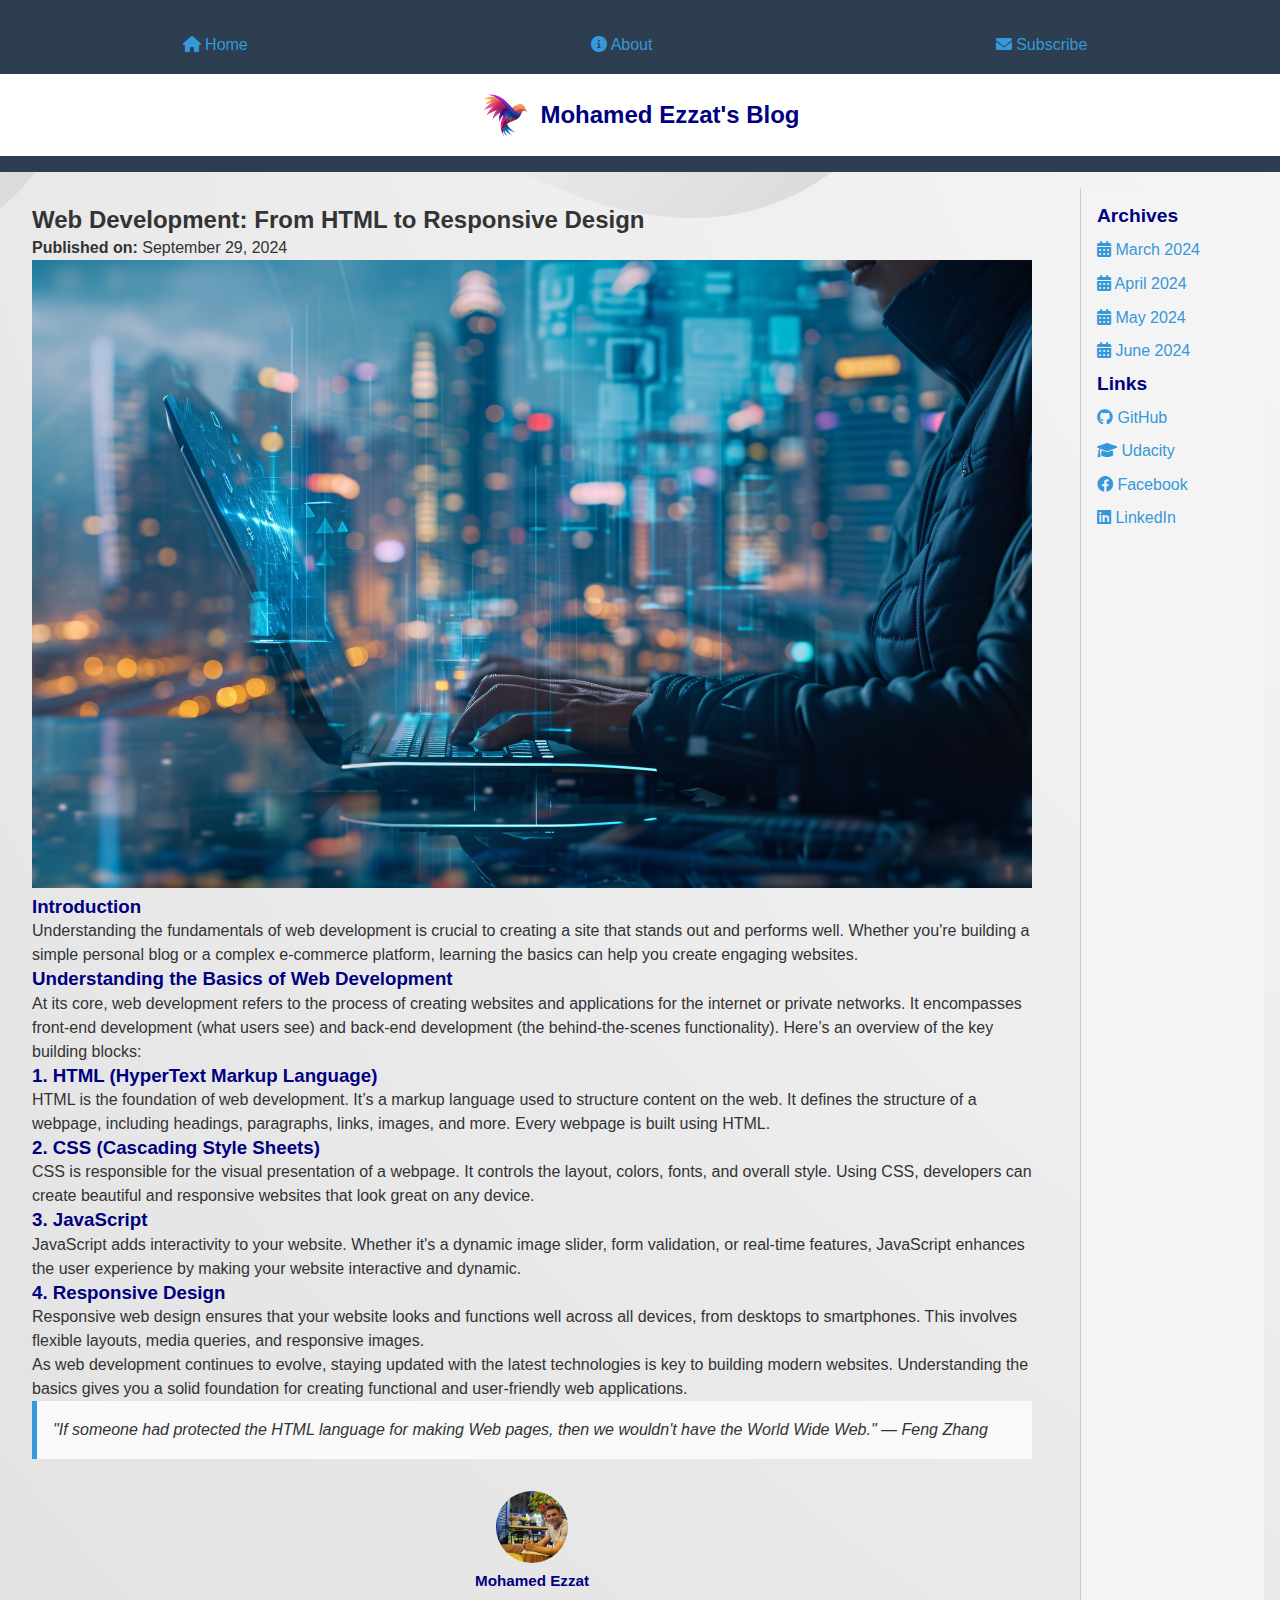
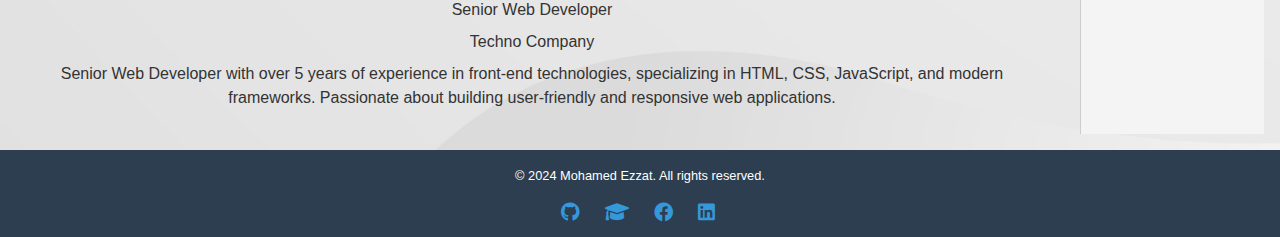
==== blog-post.html @ 2dc76a6b "Start" ====
<!DOCTYPE html>
<html lang="en">
<head>
    <meta charset="UTF-8">
    <meta name="viewport" content="width=device-width, initial-scale=1.0">
    <title>Web Development: From HTML to Responsive Design - Mohamed Ezzat</title>
    <link rel="stylesheet" href="assets/css/main.css">
    <link rel="stylesheet" href="https://cdnjs.cloudflare.com/ajax/libs/font-awesome/6.0.0-beta3/css/all.min.css">
</head>
<body>
    <header>
        <nav>
            <ul>
                <li><a href="index.html"><i class="fas fa-home"></i> Home</a></li>
                <li><a href="#"><i class="fas fa-info-circle"></i> About</a></li>
                <li><a href="#"><i class="fas fa-envelope"></i> Subscribe</a></li>
            </ul>
        </nav>
        <div class="blog-title-container">
            <img src="assets/images/logo.png" alt="Logo" class="blog-logo">
            <h1 class="blog-title">Mohamed Ezzat's Blog</h1>
        </div>
    </header>

    <div class="main-content">
        <section class="blog-posts">
            <article class="blog-post">
                <h2>Web Development: From HTML to Responsive Design</h2>
                <p><strong>Published on:</strong> <time datetime="2024-09-29">September 29, 2024</time></p>
                
                <img src="assets/images/post-image-1.jpg" alt="Web Development Image" class="post-image">

                <h3>Introduction</h3>
                <p>Understanding the fundamentals of web development is crucial to creating a site that stands out and performs well. Whether you're building a simple personal blog or a complex e-commerce platform, learning the basics can help you create engaging websites.</p>
                
                <h3>Understanding the Basics of Web Development</h3>
                <p>At its core, web development refers to the process of creating websites and applications for the internet or private networks. It encompasses front-end development (what users see) and back-end development (the behind-the-scenes functionality). Here’s an overview of the key building blocks:</p>
                
                <h3>1. HTML (HyperText Markup Language)</h3>
                <p>HTML is the foundation of web development. It’s a markup language used to structure content on the web. It defines the structure of a webpage, including headings, paragraphs, links, images, and more. Every webpage is built using HTML.</p>
                
                <h3>2. CSS (Cascading Style Sheets)</h3>
                <p>CSS is responsible for the visual presentation of a webpage. It controls the layout, colors, fonts, and overall style. Using CSS, developers can create beautiful and responsive websites that look great on any device.</p>
                
                <h3>3. JavaScript</h3>
                <p>JavaScript adds interactivity to your website. Whether it's a dynamic image slider, form validation, or real-time features, JavaScript enhances the user experience by making your website interactive and dynamic.</p>
                
                <h3>4. Responsive Design</h3>
                <p>Responsive web design ensures that your website looks and functions well across all devices, from desktops to smartphones. This involves flexible layouts, media queries, and responsive images.</p>
                
                <p>As web development continues to evolve, staying updated with the latest technologies is key to building modern websites. Understanding the basics gives you a solid foundation for creating functional and user-friendly web applications.</p>

                
                <blockquote>
                    "If someone had protected the HTML language for making Web pages, then we wouldn't have the World Wide Web."
                    <cite>— Feng Zhang</cite>

                </blockquote>
                <section class="author-info">
                    <img src="assets/images/author-photo.jpg" alt="Author photo" class="author-photo">
                    <h3>Mohamed Ezzat</h3>
                    <p>Senior Web Developer</p>
                    <p>Techno Company</p>
                    <p>Senior Web Developer with over 5 years of experience in front-end technologies, specializing in HTML, CSS, JavaScript, and modern frameworks. Passionate about building user-friendly and responsive web applications.</p>
                </section>
                
                
            </article>
        </section>

        <aside class="sidebar">
            <h3>Archives</h3>
            <ul class="archives-list">
                <li><a href="#"><i class="fas fa-calendar-alt"></i> March 2024</a></li>
                <li><a href="#"><i class="fas fa-calendar-alt"></i> April 2024</a></li>
                <li><a href="#"><i class="fas fa-calendar-alt"></i> May 2024</a></li>
                <li><a href="#"><i class="fas fa-calendar-alt"></i> June 2024</a></li>
            </ul>

            <h3>Links</h3>
            <ul class="links-list">
                <li><a href="https://github.com/Eng-Mohamed-Ezzat"><i class="fab fa-github"></i> GitHub</a></li>
                <li><a href="https://learn.udacity.com/nanodegrees"><i class="fas fa-graduation-cap"></i> Udacity</a></li>
                <li><a href="https://www.facebook.com/Eng.Mohamed.Ezzat.Info"><i class="fab fa-facebook"></i> Facebook</a></li>
                <li><a href="https://www.linkedin.com/in/mohamed-ezzat/" target="_blank"><i class="fab fa-linkedin"></i> LinkedIn</a></li>
            </ul>
        </aside>
    </div>

    <footer>
        <p>© 2024 Mohamed Ezzat. All rights reserved.</p>
    
        <ul class="footer-social-links">
            <li><a href="https://github.com/Eng-Mohamed-Ezzat">
                <i class="fab fa-github"></i>
            </a></li>
            <li><a href="https://learn.udacity.com/nanodegrees">
                <i class="fas fa-graduation-cap"></i>
            </a></li>
            <li><a href="https://www.facebook.com/Eng.Mohamed.Ezzat.Info">
                <i class="fab fa-facebook"></i>
            </a></li>
            <li><a href="https://www.linkedin.com/in/mohamed-ezzat/" target="_blank">
                <i class="fab fa-linkedin"></i>
            </a></li>
        </ul>
    </footer>
    
</body>
</html>
---- assets/css/main.css ----
@import url('layout.css');
@import url('typography.css');
@import url('media.css');

* {
    margin: 0;
    padding: 0;
    box-sizing: border-box;
}


body {
    font-family: 'Arial', sans-serif;
    line-height: 1.6;
    background-color: #f4f4f4;
    color: #333;
    background-image: url('/assets/images/background-image.jpg');
    background-size: cover; 
    background-repeat: no-repeat;
    background-position: center; 
}

a {
    color: #3498db;
    text-decoration: none;
}

h1, h2 {
    color: #333;
}

header, footer {
    background-color: #2c3e50;
    color: #fff;
    text-align: center;
    padding: 1rem 0;
}

nav ul {
    list-style: none;
}

nav ul li {
    display: inline;
    margin-right: 10px;
}
nav ul li a:hover{
   color: antiquewhite;
}

.blog-posts {
    display: grid;
    grid-template-columns: 1fr 1fr;
    gap: 1rem;
    padding: 1rem;
}
.blog-posts a{
    color: navy;
    font-size: 1.2rem;
}

.post img {
    width: 100%; 
    object-fit: cover; 
    display: block;
    margin: 0 auto; 
}

footer p {
    font-size: 0.8rem;
}

.blog-title-container {
    display: flex;
    align-items: center;
    justify-content: center; 
    background-color: white;
    padding: 1rem;
}

.blog-logo {
    width: 50px; 
    height: auto;
    margin-right: 10px; 
}

.blog-title {
    font-size: 1.5rem;
    color: navy;
}

.main-content {
    display: flex;
    justify-content: space-between;
    padding: 1rem;
}

.blog-posts {
    flex: 3;
    margin-right: 1rem;
}

.post img {
    max-width: 100%;
}

.post h2 {
    font-size: 1.5rem;
    margin-top: 0.5rem;
}

.post p a{
    font-size: 1rem;
    color: #3498db;
    text-decoration: underline;
}

.author-info {
    text-align: center; 
    margin-top: 2rem;
    font-size: small;
}

.author-photo {
    width: 72px;
    height: 72px;
    border-radius: 50%; 
    object-fit: cover; 
    display: block;
    margin: 0 auto; 
}

.author-info h3 {
    margin: 0.5rem 0; 
}

.author-info p {
    margin: 0.5rem 0;
}

.sidebar {
    flex: 1; 
    background-color: #f4f4f4;
    padding: 1rem;
    border-left: 1px solid #ccc;
}

.sidebar h3 {
    font-size: 1.2rem;
    color: navy;
    margin-bottom: 0.5rem;
}

.archives-list,
.links-list {
    list-style-type: none;
    padding: 0;
}

.archives-list li,
.links-list li {
    margin-bottom: 0.5rem;
}

.archives-list li a:hover{
    color: #000;
}

.links-list li a {
    color: #3498db;
    text-decoration: none;
}

.links-list li a:hover {
    color: #000;
}

.footer-social-links {
    list-style: none;
    display: flex;
    justify-content: center;
    padding: 0;
    margin-top: 1rem;
}

.footer-social-links li {
    margin: 0 10px; 
}

.footer-social-links li a {
    color: #3498db;
    text-decoration: none;
    font-size: 1.2rem; 
    display: flex;
    align-items: center;
}

.footer-social-links li a i {
    margin-right: 5px; 
}

.footer-social-links li a:hover {
    color: #fff; 
}
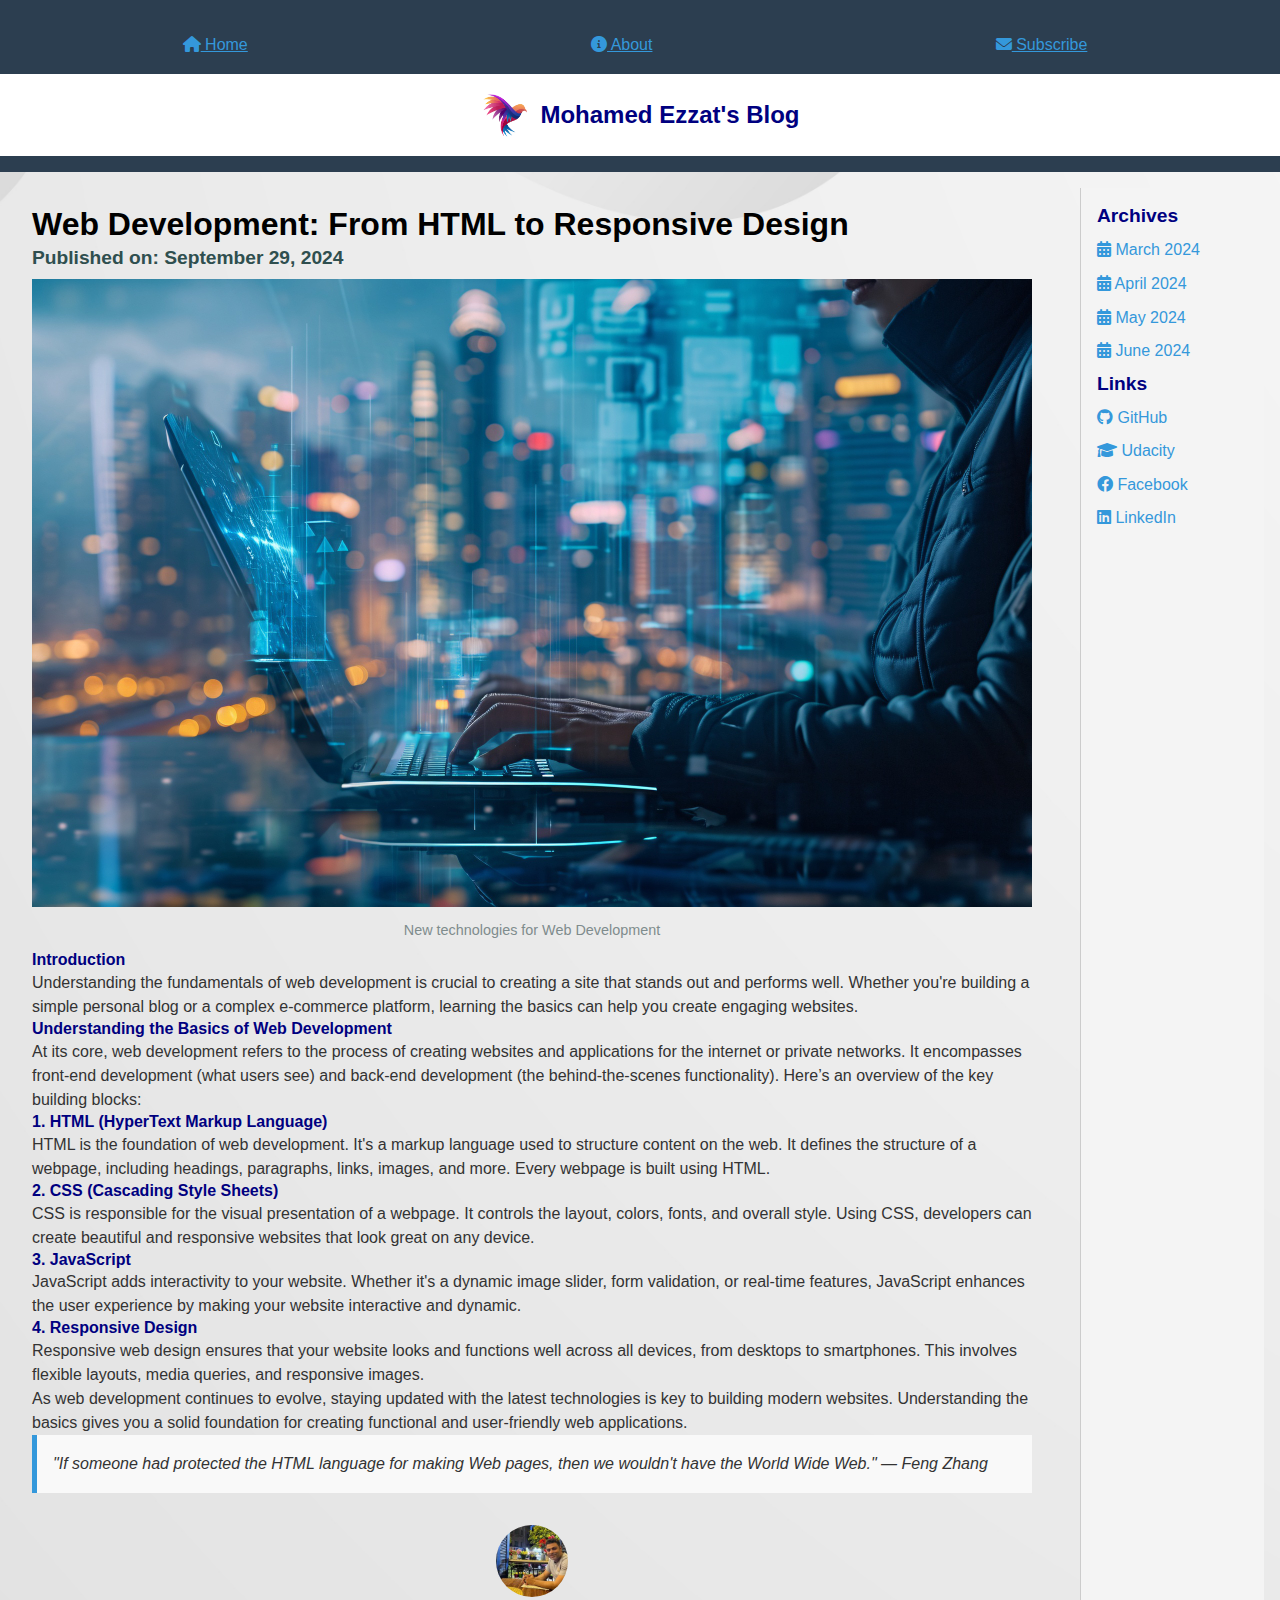
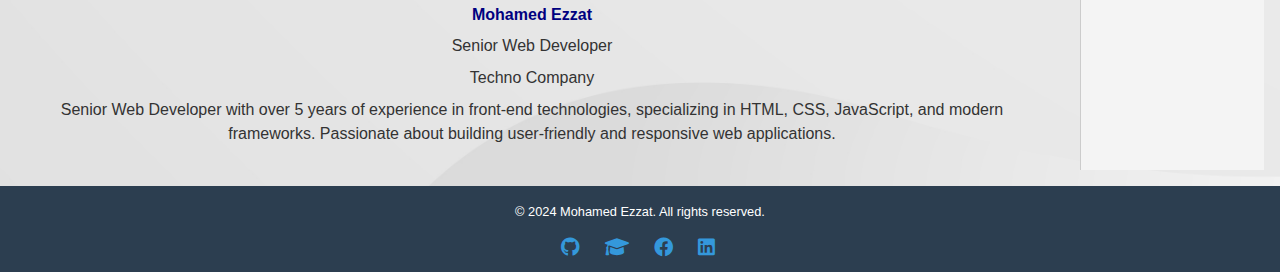
==== commit 3e3ff64c: "Final 2" ====
--- a/blog-post.html
+++ b/blog-post.html
@@ -25,11 +25,14 @@
     <div class="main-content">
         <section class="blog-posts">
             <article class="blog-post">
-                <h2>Web Development: From HTML to Responsive Design</h2>
-                <p><strong>Published on:</strong> <time datetime="2024-09-29">September 29, 2024</time></p>
+                <h1>Web Development: From HTML to Responsive Design</h1>
+                <h2><strong>Published on:</strong> <time datetime="2024-09-29">September 29, 2024</time></h2>
+               
+                <figure>
+                    <img src="assets/images/post-image-1.jpg" alt="Web Development Image" class="post-image">
+                    <figcaption>New technologies for Web Development</figcaption>
+                </figure>
                 
-                <img src="assets/images/post-image-1.jpg" alt="Web Development Image" class="post-image">
-
                 <h3>Introduction</h3>
                 <p>Understanding the fundamentals of web development is crucial to creating a site that stands out and performs well. Whether you're building a simple personal blog or a complex e-commerce platform, learning the basics can help you create engaging websites.</p>
                 
@@ -37,7 +40,7 @@
                 <p>At its core, web development refers to the process of creating websites and applications for the internet or private networks. It encompasses front-end development (what users see) and back-end development (the behind-the-scenes functionality). Here’s an overview of the key building blocks:</p>
                 
                 <h3>1. HTML (HyperText Markup Language)</h3>
-                <p>HTML is the foundation of web development. It’s a markup language used to structure content on the web. It defines the structure of a webpage, including headings, paragraphs, links, images, and more. Every webpage is built using HTML.</p>
+                <p>HTML is the foundation of web development. It's a markup language used to structure content on the web. It defines the structure of a webpage, including headings, paragraphs, links, images, and more. Every webpage is built using HTML.</p>
                 
                 <h3>2. CSS (Cascading Style Sheets)</h3>
                 <p>CSS is responsible for the visual presentation of a webpage. It controls the layout, colors, fonts, and overall style. Using CSS, developers can create beautiful and responsive websites that look great on any device.</p>
--- a/assets/css/main.css
+++ b/assets/css/main.css
@@ -20,14 +20,6 @@
     background-position: center; 
 }
 
-a {
-    color: #3498db;
-    text-decoration: none;
-}
-
-h1, h2 {
-    color: #333;
-}
 
 header, footer {
     background-color: #2c3e50;
@@ -61,6 +53,7 @@
 
 .post img {
     width: 100%; 
+    height: auto;
     object-fit: cover; 
     display: block;
     margin: 0 auto; 
@@ -93,12 +86,18 @@
     display: flex;
     justify-content: space-between;
     padding: 1rem;
+    overflow: hidden;
 }
 
 .blog-posts {
     flex: 3;
     margin-right: 1rem;
 }
+.blog-posts figure{
+    color: blue;
+    text-align: center ;
+    
+}
 
 .post img {
     max-width: 100%;
@@ -107,12 +106,6 @@
 .post h2 {
     font-size: 1.5rem;
     margin-top: 0.5rem;
-}
-
-.post p a{
-    font-size: 1rem;
-    color: #3498db;
-    text-decoration: underline;
 }
 
 .author-info {
@@ -147,12 +140,12 @@
 
 .sidebar h3 {
     font-size: 1.2rem;
-    color: navy;
     margin-bottom: 0.5rem;
 }
 
 .archives-list,
 .links-list {
+    color: #3498db;
     list-style-type: none;
     padding: 0;
 }
@@ -162,18 +155,18 @@
     margin-bottom: 0.5rem;
 }
 
-.archives-list li a:hover{
-    color: #000;
-}
-
+
+.archives-list li a , 
 .links-list li a {
     color: #3498db;
     text-decoration: none;
 }
 
+.archives-list li a:hover,
 .links-list li a:hover {
     color: #000;
 }
+
 
 .footer-social-links {
     list-style: none;
@@ -201,4 +194,31 @@
 
 .footer-social-links li a:hover {
     color: #fff; 
-}+}
+
+figure {
+    display: block;
+    text-align: center;
+    margin: 0.5rem 0;
+}
+figcaption {
+    font-size: 0.9rem;
+    color: #7f8c8d;
+    margin-top: 0.3rem;
+}
+a.button {
+    padding: 0.5rem 1rem;
+    border: 2px solid #3498db;
+    border-radius: 5px;
+    font-size: 1rem;
+    color: white;
+    background-color: #3498db;
+    text-align: center;
+    display: inline-block;
+    transition: background-color 0.3s ease;
+    text-decoration: none; 
+}
+
+a.button:hover {
+    background-color: #2980b9;
+}
